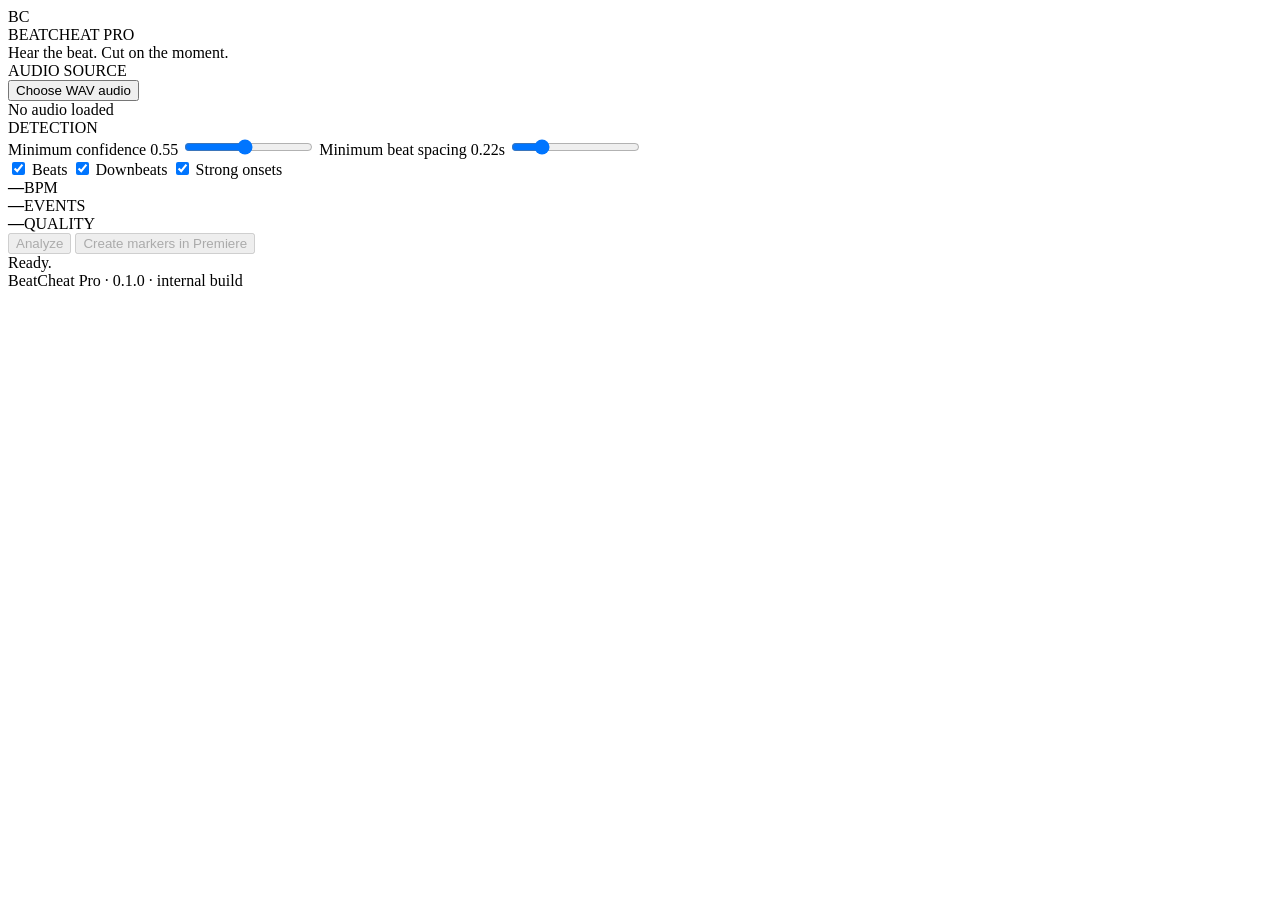
==== index.html @ c4417fe2 "feat: build BeatCheat Pro analysis foundation" ====
<!doctype html>
<html>
<head>
  <meta charset="utf-8">
  <title>BeatCheat Pro</title>
  <link rel="stylesheet" href="styles.css">
</head>
<body>
  <main class="app">
    <header>
      <div class="brand-mark">BC</div>
      <div>
        <div class="brand">BEATCHEAT <span>PRO</span></div>
        <div class="tagline">Hear the beat. Cut on the moment.</div>
      </div>
    </header>

    <section class="card">
      <div class="eyebrow">AUDIO SOURCE</div>
      <button id="choose">Choose WAV audio</button>
      <div id="fileName" class="muted">No audio loaded</div>
    </section>

    <section class="card">
      <div class="eyebrow">DETECTION</div>
      <label>Minimum confidence <output id="confidenceOut">0.55</output></label>
      <input id="confidence" type="range" min="0.20" max="0.95" step="0.01" value="0.55">
      <label>Minimum beat spacing <output id="spacingOut">0.22s</output></label>
      <input id="spacing" type="range" min="0.12" max="0.60" step="0.01" value="0.22">
      <div class="checks">
        <label><input id="beats" type="checkbox" checked> Beats</label>
        <label><input id="downbeats" type="checkbox" checked> Downbeats</label>
        <label><input id="onsets" type="checkbox" checked> Strong onsets</label>
      </div>
    </section>

    <section class="stats">
      <div><strong id="bpm">—</strong><span>BPM</span></div>
      <div><strong id="events">—</strong><span>EVENTS</span></div>
      <div><strong id="quality">—</strong><span>QUALITY</span></div>
    </section>

    <section class="actions">
      <button id="analyze" class="primary" disabled>Analyze</button>
      <button id="markers" disabled>Create markers in Premiere</button>
    </section>

    <div id="status" class="status">Ready.</div>
    <footer>BeatCheat Pro · 0.1.0 · internal build</footer>
  </main>
  <script src="main.js"></script>
</body>
</html>
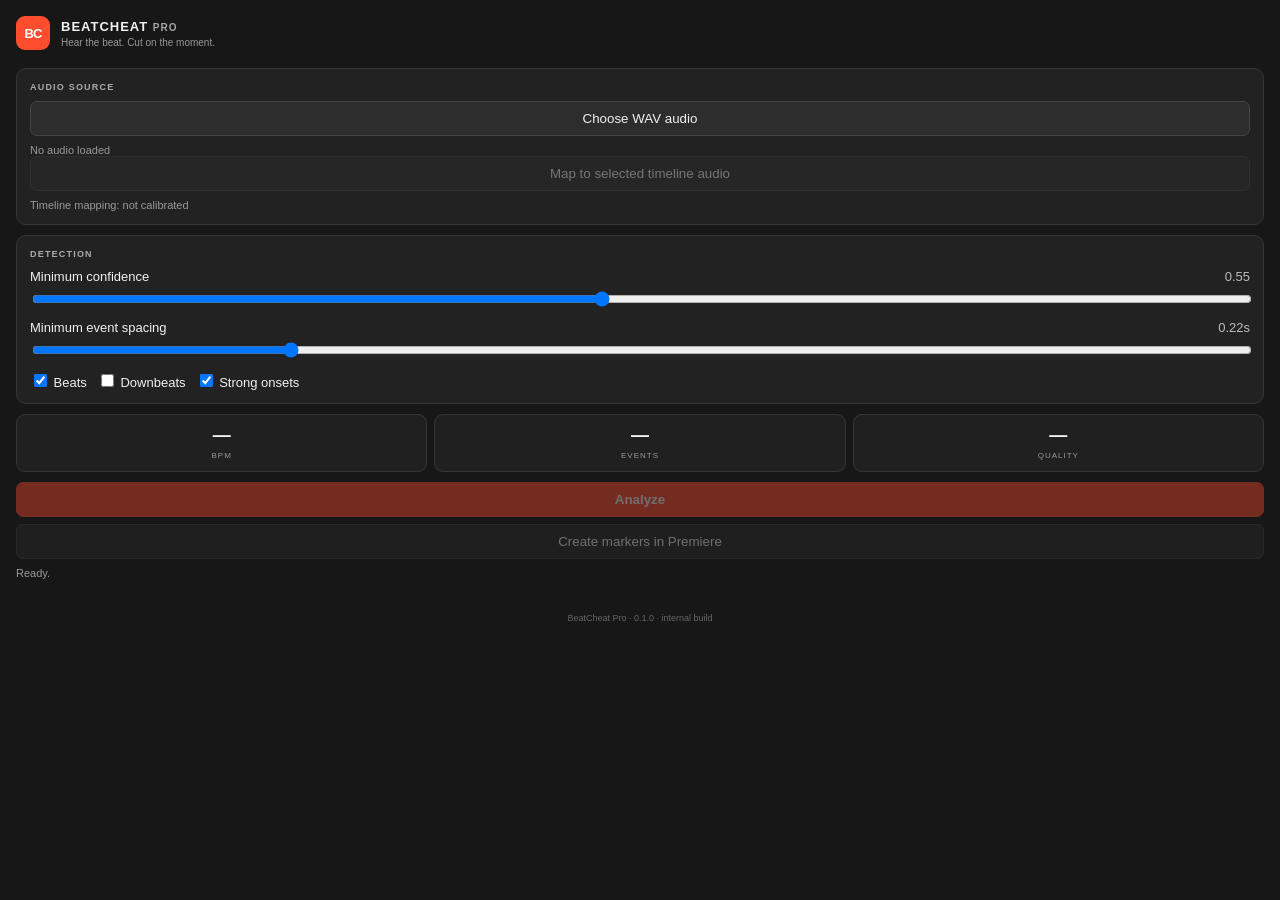
==== commit 841bfb94: "feat: add selected timeline audio mapping control" ====
--- a/index.html
+++ b/index.html
@@ -14,37 +14,34 @@
         <div class="tagline">Hear the beat. Cut on the moment.</div>
       </div>
     </header>
-
     <section class="card">
       <div class="eyebrow">AUDIO SOURCE</div>
       <button id="choose">Choose WAV audio</button>
       <div id="fileName" class="muted">No audio loaded</div>
+      <button id="mapClip" disabled>Map to selected timeline audio</button>
+      <div id="mapping" class="muted">Timeline mapping: not calibrated</div>
     </section>
-
     <section class="card">
       <div class="eyebrow">DETECTION</div>
       <label>Minimum confidence <output id="confidenceOut">0.55</output></label>
       <input id="confidence" type="range" min="0.20" max="0.95" step="0.01" value="0.55">
-      <label>Minimum beat spacing <output id="spacingOut">0.22s</output></label>
+      <label>Minimum event spacing <output id="spacingOut">0.22s</output></label>
       <input id="spacing" type="range" min="0.12" max="0.60" step="0.01" value="0.22">
       <div class="checks">
         <label><input id="beats" type="checkbox" checked> Beats</label>
-        <label><input id="downbeats" type="checkbox" checked> Downbeats</label>
+        <label><input id="downbeats" type="checkbox"> Downbeats</label>
         <label><input id="onsets" type="checkbox" checked> Strong onsets</label>
       </div>
     </section>
-
     <section class="stats">
       <div><strong id="bpm">—</strong><span>BPM</span></div>
       <div><strong id="events">—</strong><span>EVENTS</span></div>
       <div><strong id="quality">—</strong><span>QUALITY</span></div>
     </section>
-
     <section class="actions">
       <button id="analyze" class="primary" disabled>Analyze</button>
       <button id="markers" disabled>Create markers in Premiere</button>
     </section>
-
     <div id="status" class="status">Ready.</div>
     <footer>BeatCheat Pro · 0.1.0 · internal build</footer>
   </main>
--- a/styles.css
+++ b/styles.css
@@ -0,0 +1,27 @@
+:root { --bg:#171717; --panel:#222; --text:#f1f1f1; --muted:#999; --accent:#ff4d2e; --line:#363636; }
+* { box-sizing:border-box; }
+body { margin:0; background:var(--bg); color:var(--text); font-family:Arial,sans-serif; font-size:13px; }
+.app { padding:16px; }
+header { display:flex; gap:11px; align-items:center; margin-bottom:18px; }
+.brand-mark { width:34px; height:34px; border-radius:9px; display:grid; place-items:center; background:var(--accent); color:white; font-weight:800; letter-spacing:-1px; }
+.brand { font-weight:800; letter-spacing:1px; }
+.brand span { opacity:.65; font-size:10px; }
+.tagline { color:var(--muted); font-size:10px; margin-top:3px; }
+.card { background:var(--panel); border:1px solid var(--line); border-radius:10px; padding:13px; margin-bottom:10px; }
+.eyebrow { color:#aaa; font-size:9px; font-weight:700; letter-spacing:1.2px; margin-bottom:9px; }
+button { width:100%; border:1px solid #444; border-radius:7px; padding:9px 10px; background:#2d2d2d; color:var(--text); cursor:pointer; }
+button.primary { background:var(--accent); border-color:var(--accent); font-weight:700; }
+button:disabled { opacity:.4; cursor:default; }
+.muted,.status { color:var(--muted); margin-top:8px; font-size:11px; }
+label { display:block; margin:10px 0 5px; }
+output { float:right; color:#bbb; }
+input[type=range] { width:100%; }
+.checks { display:flex; gap:10px; margin-top:10px; }
+.checks label { margin:0; }
+.stats { display:flex; gap:7px; margin:10px 0; }
+.stats div { flex:1; background:#202020; border:1px solid var(--line); border-radius:9px; padding:10px; text-align:center; }
+.stats strong { display:block; font-size:18px; }
+.stats span { color:var(--muted); font-size:8px; letter-spacing:1px; }
+.actions { display:grid; gap:7px; }
+.status { min-height:28px; }
+footer { margin-top:18px; color:#666; text-align:center; font-size:9px; }
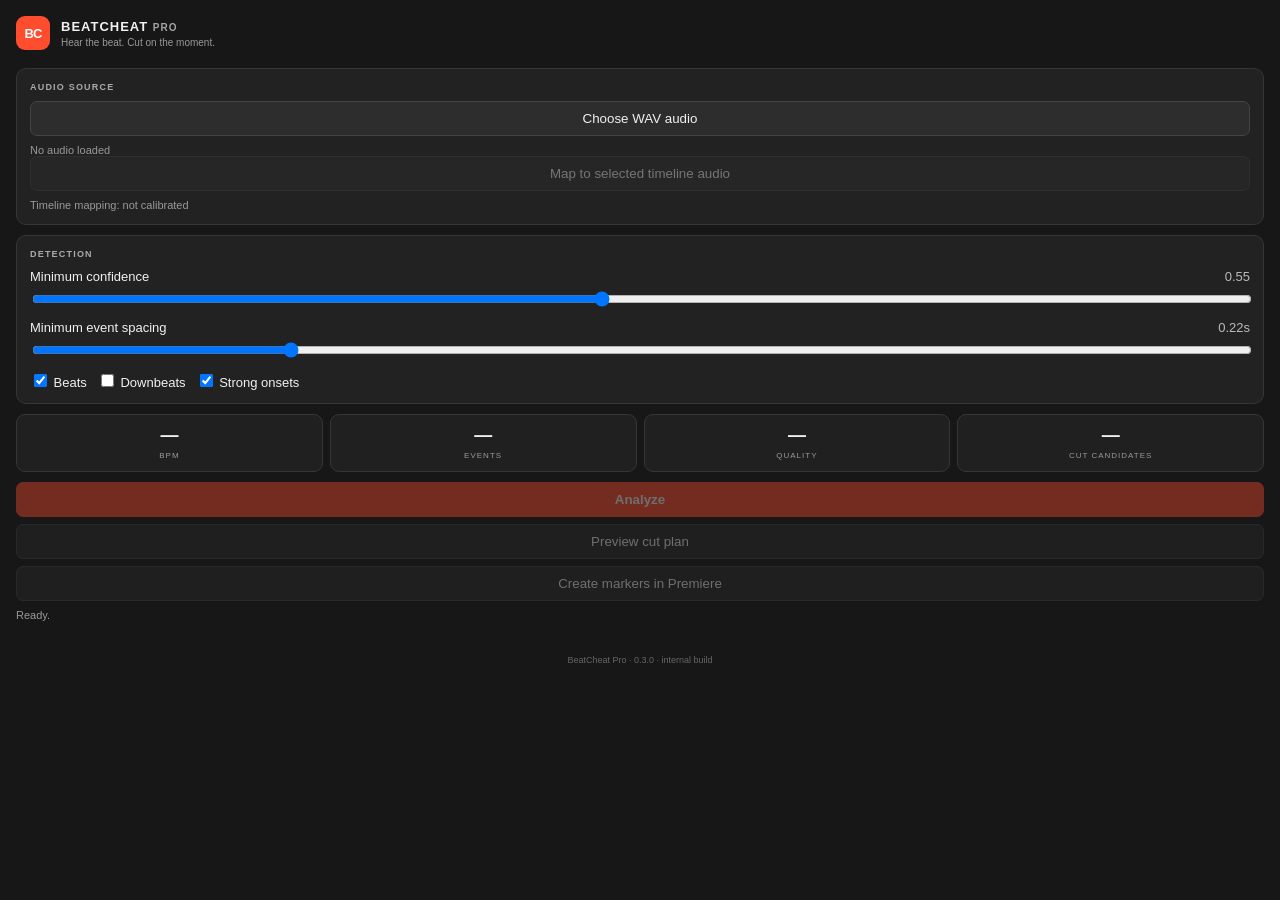
==== commit a3b45a83: "Add non-destructive cut preview UI" ====
--- a/index.html
+++ b/index.html
@@ -37,13 +37,19 @@
       <div><strong id="bpm">—</strong><span>BPM</span></div>
       <div><strong id="events">—</strong><span>EVENTS</span></div>
       <div><strong id="quality">—</strong><span>QUALITY</span></div>
+      <div><strong id="cutCount">—</strong><span>CUT CANDIDATES</span></div>
     </section>
     <section class="actions">
       <button id="analyze" class="primary" disabled>Analyze</button>
+      <button id="previewCuts" disabled>Preview cut plan</button>
       <button id="markers" disabled>Create markers in Premiere</button>
     </section>
+    <section id="cutPreview" class="card preview" hidden>
+      <div class="eyebrow">CUT PLAN · NON-DESTRUCTIVE PREVIEW</div>
+      <div id="cutList" class="cut-list"></div>
+    </section>
     <div id="status" class="status">Ready.</div>
-    <footer>BeatCheat Pro · 0.1.0 · internal build</footer>
+    <footer>BeatCheat Pro · 0.3.0 · internal build</footer>
   </main>
   <script src="main.js"></script>
 </body>
